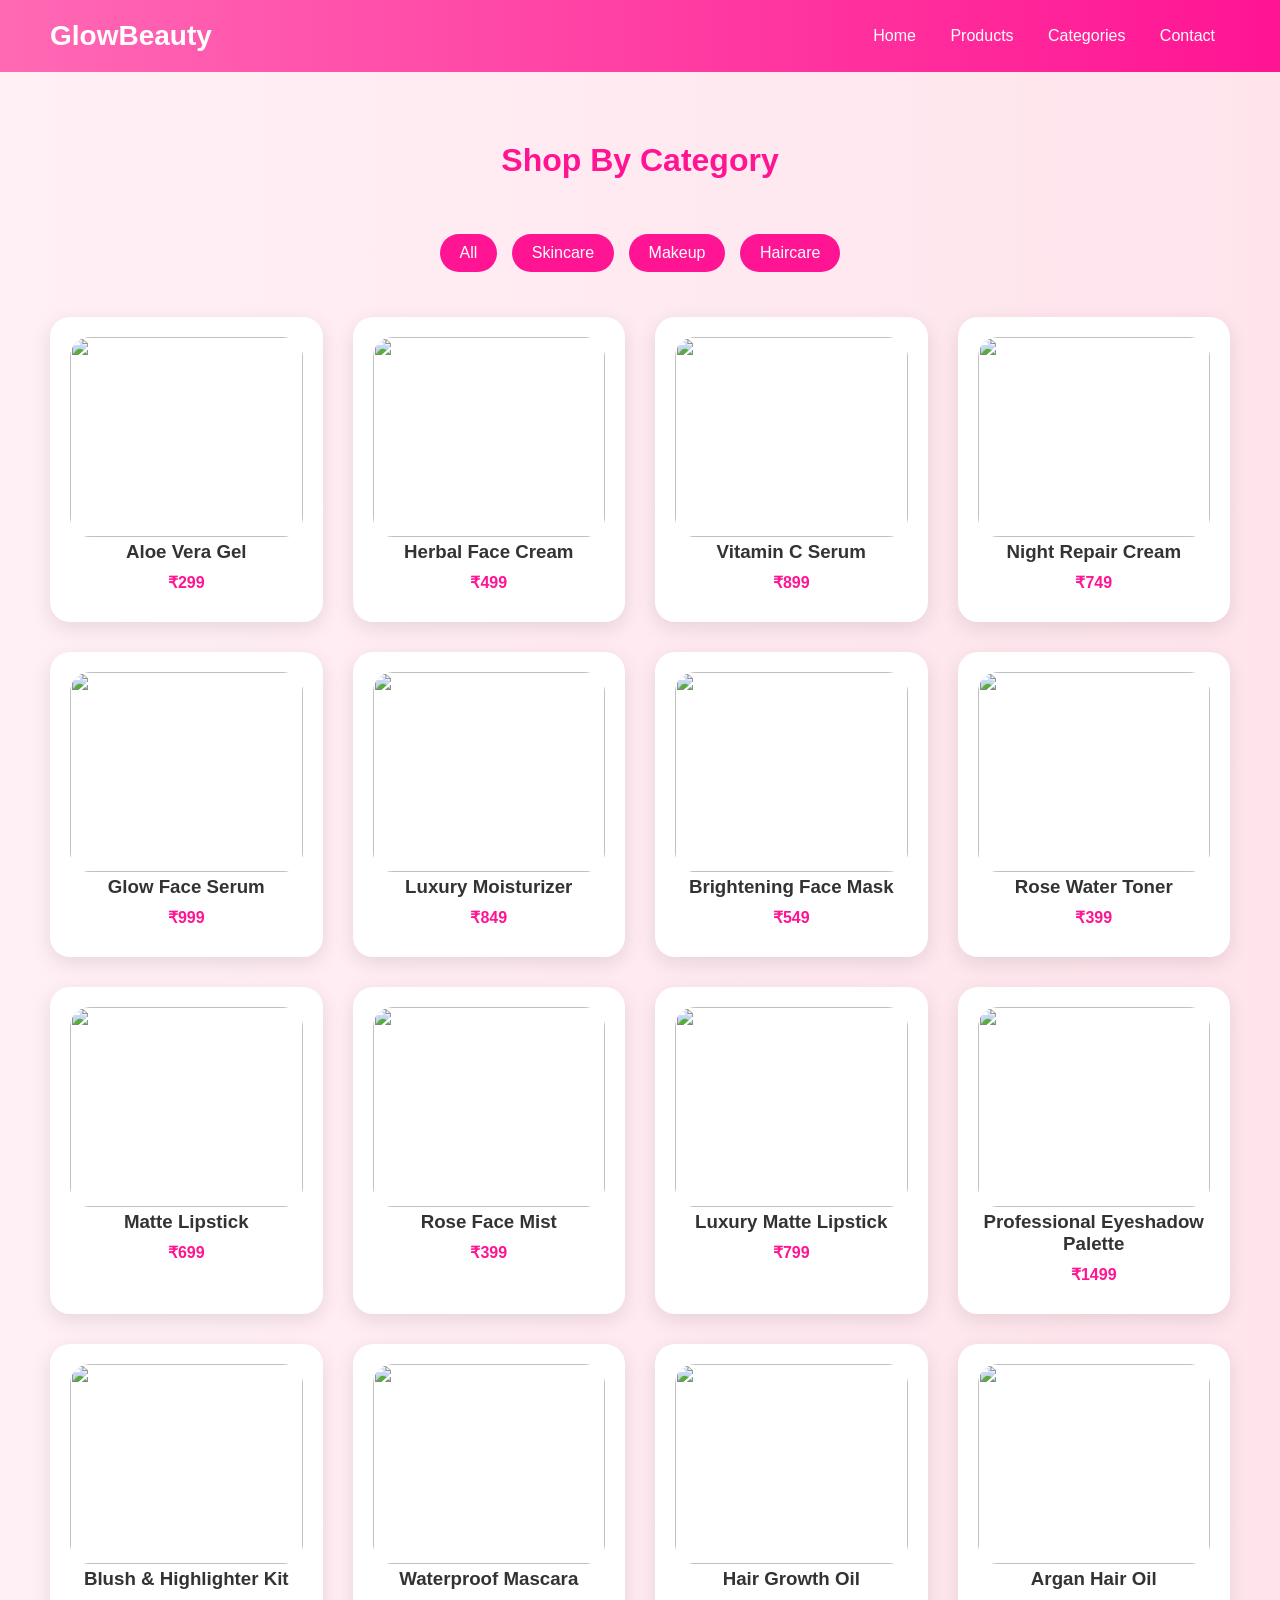
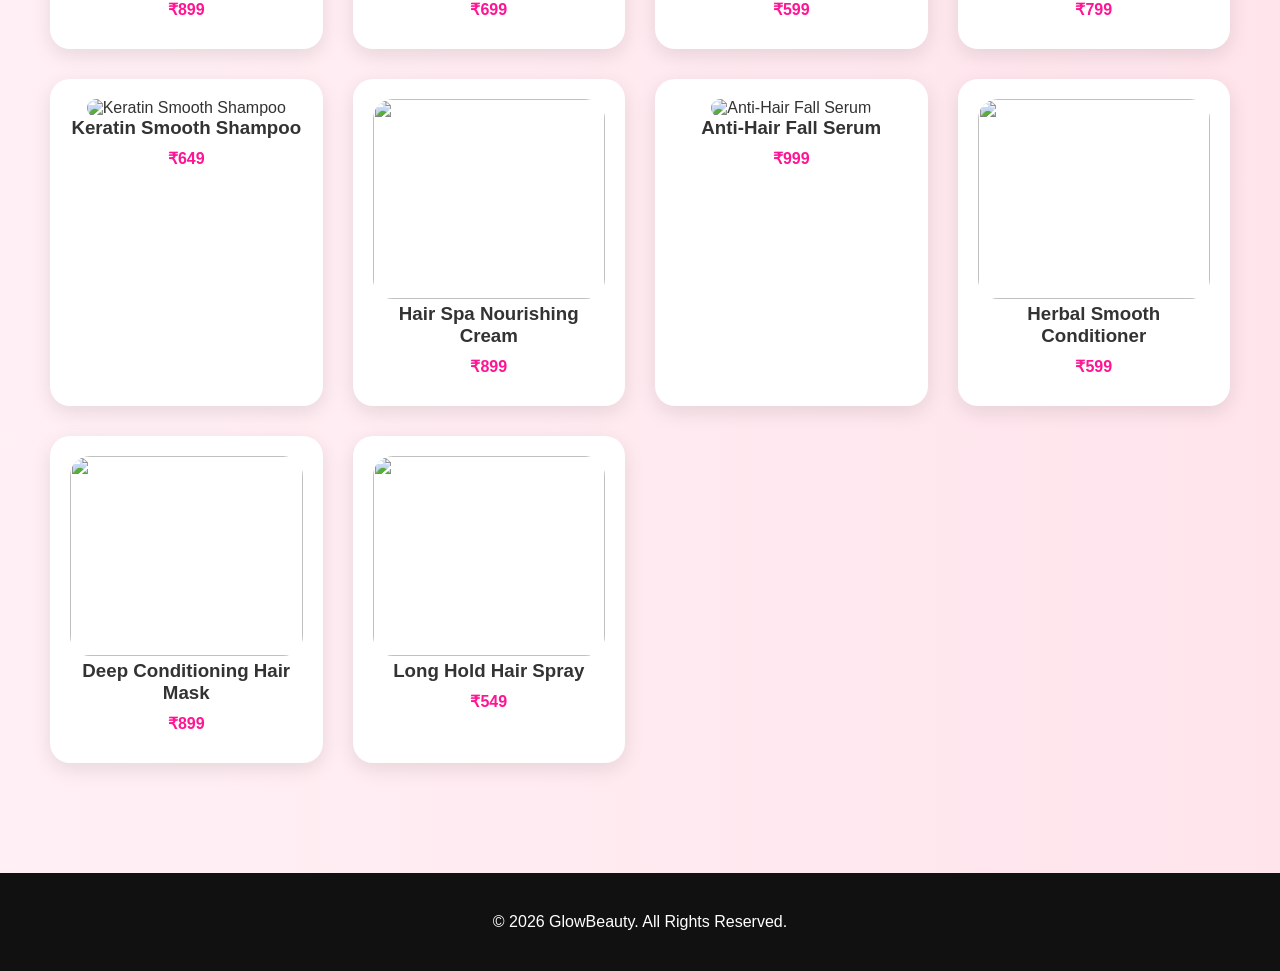
==== categories.html @ 9e90a5b2 "Add files via upload" ====
<!DOCTYPE html>
<html>
<head>
<title>GlowBeauty - Categories</title>
<link rel="stylesheet" href="style.css">
</head>
<body>

<header>
  <h1>GlowBeauty</h1>
  <nav>
    <a href="index.html">Home</a>
    <a href="products.html">Products</a>
    <a href="categories.html">Categories</a>
    <a href="contact.html">Contact</a>
  </nav>
</header>

<section class="section">
  <h2>Shop By Category</h2>

  <!-- RADIO BUTTONS -->
  <input type="radio" name="category" id="all" checked hidden>
  <input type="radio" name="category" id="skincare" hidden>
  <input type="radio" name="category" id="makeup" hidden>
  <input type="radio" name="category" id="haircare" hidden>

  <!-- CATEGORY BUTTONS -->
  <div class="filter-buttons">
    <label for="all">All</label>
    <label for="skincare">Skincare</label>
    <label for="makeup">Makeup</label>
    <label for="haircare">Haircare</label>
  </div>

  <!-- PRODUCTS -->
  <div class="products">

    <!-- Skincare -->
    <div class="product-card product-item skincare">
      <img src="https://images.unsplash.com/photo-1596755389378-c31d21fd1273">
      <h3>Aloe Vera Gel</h3>
      <div class="price">₹299</div>
    </div>

    <div class="product-card product-item skincare">
      <img src="https://images.unsplash.com/photo-1556228578-0d85b1a4d571">
      <h3>Herbal Face Cream</h3>
      <div class="price">₹499</div>
    </div>
    <!-- Skincare Product 3 -->
<div class="product-card product-item skincare">
  <img src="https://images.unsplash.com/photo-1571781926291-c477ebfd024b">
  <h3>Vitamin C Serum</h3>
  <div class="price">₹899</div>
</div>

<!-- Skincare Product 5 -->
<div class="product-card product-item skincare">
  <img src="https://images.unsplash.com/photo-1611080541599-8c6dbde6ed28">
  <h3>Night Repair Cream</h3>
  <div class="price">₹749</div>
</div>


<!-- Glow Face Serum -->
<div class="product-card product-item skincare">
  <img src="https://images.unsplash.com/photo-1608248597279-f99d160bfcbc?w=800&auto=format&fit=crop&q=80">
  <h3>Glow Face Serum</h3>
  <div class="price">₹999</div>
</div>

<!-- Luxury Moisturizer -->
<div class="product-card product-item skincare">
  <img src="https://images.unsplash.com/photo-1619451334792-150fd785ee74?w=800&auto=format&fit=crop&q=80">
  <h3>Luxury Moisturizer</h3>
  <div class="price">₹849</div>
</div>

<!-- Brightening Face Mask -->
<div class="product-card product-item skincare">
  <img src="https://images.unsplash.com/photo-1598449426314-8b02525e8733?w=800&auto=format&fit=crop&q=80">
  <h3>Brightening Face Mask</h3>
  <div class="price">₹549</div>
</div>

<!-- Rose Water Toner -->
<div class="product-card product-item skincare">
  <img src="https://images.unsplash.com/photo-1586495777744-4413f21062fa?w=800&auto=format&fit=crop&q=80">
  <h3>Rose Water Toner</h3>
  <div class="price">₹399</div>
</div>

    <!-- Makeup -->
    <div class="product-card product-item makeup">
      <img src="https://images.unsplash.com/photo-1611930022073-b7a4ba5fcccd">
      <h3>Matte Lipstick</h3>
      <div class="price">₹699</div>
    </div>

    <div class="product-card product-item makeup">
      <img src="https://images.unsplash.com/photo-1586495777744-4413f21062fa">
      <h3>Rose Face Mist</h3>
      <div class="price">₹399</div>
    </div>
    <!-- Luxury Lipstick -->
<div class="product-card product-item makeup">
  <img src="https://images.unsplash.com/photo-1583001931096-959e9a1a6223?w=800&auto=format&fit=crop&q=80">
  <h3>Luxury Matte Lipstick</h3>
  <div class="price">₹799</div>
</div>

<!-- Professional Makeup Palette -->
<div class="product-card product-item makeup">
  <img src="https://images.unsplash.com/photo-1512496015851-a90fb38ba796?w=800&auto=format&fit=crop&q=80">
  <h3>Professional Eyeshadow Palette</h3>
  <div class="price">₹1499</div>
</div>

<!-- Blush & Highlighter Kit -->
<div class="product-card product-item makeup">
  <img src="https://images.unsplash.com/photo-1522335789203-aabd1fc54bc9?w=800&auto=format&fit=crop&q=80">
  <h3>Blush & Highlighter Kit</h3>
  <div class="price">₹899</div>
</div>

<!-- Waterproof Mascara -->
<div class="product-card product-item makeup">
  <img src="https://images.unsplash.com/photo-1616394584738-fc6e612e71b9?w=800&auto=format&fit=crop&q=80">
  <h3>Waterproof Mascara</h3>
  <div class="price">₹699</div>
</div>

    <!-- Haircare -->
    <div class="product-card product-item haircare">
      <img src="https://images.unsplash.com/photo-1598449426314-8b02525e8733">
      <h3>Hair Growth Oil</h3>
      <div class="price">₹599</div>
    </div>

    <!-- Argan Hair Oil -->
<div class="product-card product-item haircare">
  <img src="https://images.unsplash.com/photo-1608248597279-f99d160bfcbc?w=800&auto=format&fit=crop&q=80">
  <h3>Argan Hair Oil</h3>
  <div class="price">₹799</div>
</div>

<!-- Keratin Shampoo -->
<div class="product-card product-item haircare">
  <!-- replace these filenames with actual images you add to the images/ folder -->
  <img src="images/ker.jpg" alt="Keratin Smooth Shampoo">
  <h3>Keratin Smooth Shampoo</h3>
  <div class="price">₹649</div>
</div>

<!-- Hair Spa Cream -->
<div class="product-card product-item haircare">
  <img src="https://images.unsplash.com/photo-1616394584738-fc6e612e71b9?w=800&auto=format&fit=crop&q=80">
  <h3>Hair Spa Nourishing Cream</h3>
  <div class="price">₹899</div>
</div>

<!-- Anti-Hair Fall Serum -->
<div class="product-card product-item haircare">
  <img src="images/serum.jpg" alt="Anti-Hair Fall Serum">
  <h3>Anti-Hair Fall Serum</h3>
  <div class="price">₹999</div>
</div>

<!-- Herbal Conditioner -->
<div class="product-card product-item haircare">
  <img src="https://images.unsplash.com/photo-1585386959984-a4155224a1ad?w=800&auto=format&fit=crop&q=80">
  <h3>Herbal Smooth Conditioner</h3>
  <div class="price">₹599</div>
</div>
<!-- Hair Mask Jar -->
<div class="product-card product-item haircare">
  <img src="https://images.unsplash.com/photo-1610701596007-11502861dcfa?w=800&auto=format&fit=crop&q=80">
  <h3>Deep Conditioning Hair Mask</h3>
  <div class="price">₹899</div>
</div>


<!-- Hair Spray -->
<div class="product-card product-item haircare">
  <img src="https://images.unsplash.com/photo-1608248597279-f99d160bfcbc?w=800&auto=format&fit=crop&q=80">
  <h3>Long Hold Hair Spray</h3>
  <div class="price">₹549</div>
</div>

  </div>

</section>

<footer>
  <p>© 2026 GlowBeauty. All Rights Reserved.</p>
</footer>

</body>
</html>
---- style.css ----
*{
  margin:0;
  padding:0;
  box-sizing:border-box;
  font-family:'Poppins',sans-serif;
}

body{
  background:linear-gradient(to right,#fff0f5,#ffe4ec);
  color:#333;
}

html{
  scroll-behavior:smooth;
}

/* HEADER */
header{
  background:linear-gradient(90deg,#ff69b4,#ff1493);
  color:white;
  padding:20px 50px;
  display:flex;
  justify-content:space-between;
  align-items:center;
  position:sticky;
  top:0;
  z-index:1000;
}

header h1{
  font-size:28px;
  font-weight:700;
}

nav a{
  color:white;
  text-decoration:none;
  margin:0 15px;
  font-weight:500;
  transition:0.3s;
}

nav a:hover{
  color:#ffe4ec;
}

/* HERO */
.hero{
  background:linear-gradient(rgba(0,0,0,0.4),rgba(0,0,0,0.4)),
  url('https://images.unsplash.com/photo-1512496015851-a90fb38ba796');
  background-size:cover;
  background-position:center;
  height:90vh;
  display:flex;
  justify-content:center;
  align-items:center;
  text-align:center;
  color:white;
  padding:20px;
}

.hero h2{
  font-size:48px;
  margin-bottom:15px;
}

.hero p{
  font-size:20px;
  margin-bottom:25px;
}

.btn{
  background:#ff1493;
  color:white;
  padding:12px 30px;
  border:none;
  border-radius:30px;
  font-size:16px;
  cursor:pointer;
  transition:0.3s;
}

.btn:hover{
  background:white;
  color:#ff1493;
  transform:scale(1.05);
}

.section{
  padding:70px 50px;
}

.section h2{
  text-align:center;
  color:#ff1493;
  margin-bottom:50px;
  font-size:32px;
}

/* PRODUCTS */
.products{
  display:grid;
  grid-template-columns:repeat(auto-fit,minmax(250px,1fr));
  gap:30px;
}

.product-card{
  background:white;
  border-radius:20px;
  padding:20px;
  text-align:center;
  box-shadow:0 6px 20px rgba(0,0,0,0.1);
  transition:0.4s;
}

.product-card:hover{
  transform:translateY(-10px);
}

.product-card img{
  width:100%;
  height:200px;
  object-fit:cover;
  border-radius:20px;
}

.price{
  color:#ff1493;
  font-weight:700;
  margin:10px 0;
}

/* CATEGORY */
.categories{
  display:grid;
  grid-template-columns:repeat(auto-fit,minmax(250px,1fr));
  gap:35px;
}

/* FILTER BUTTONS */
.filter-buttons {
  text-align: center;
  margin-bottom: 30px;
}

.filter-buttons label {
  display: inline-block;
  padding: 10px 20px;
  margin: 0 10px;
  background: #ff1493;
  color: white;
  border-radius: 8px;
  cursor: pointer;
  transition: background 0.3s, color 0.3s;
}

.filter-buttons label:hover {
  background: white;
  color: #ff1493;
}

.category-card{
  position:relative;
  overflow:hidden;
  border-radius:20px;
}

.category-card img{
  width:100%;
  height:250px;
  object-fit:cover;
  transition:0.4s;
}

.category-card:hover img{
  transform:scale(1.1);
}

.category-card h3{
  position:absolute;
  bottom:20px;
  left:20px;
  color:white;
  font-size:24px;
}

/* FOOTER */
footer{
  background:#111;
  color:white;
  padding:40px;
  text-align:center;
  margin-top:40px;
}

/* MOBILE */
@media(max-width:768px){
  header{
    flex-direction:column;
  }
  nav{
    margin-top:20px;
  }
  .hero h2{
    font-size:32px;
  }
}
/* Hide all products initially */
.product-item {
  display: none;
}

/* Show all when "All" selected */
#all:checked ~ .products .product-item {
  display: block;
}

/* Show skincare */
#skincare:checked ~ .products .skincare {
  display: block;
}

/* Show makeup */
#makeup:checked ~ .products .makeup {
  display: block;
}

/* Show haircare */
#haircare:checked ~ .products .haircare {
  display: block;
}

/* Filter buttons styling */
.filter-buttons {
  text-align: center;
  margin-bottom: 40px;
}

.filter-buttons label {
  background: #ff1493;
  padding: 10px 20px;
  margin: 5px;
  cursor: pointer;
  border-radius: 20px;
  display: inline-block;
}
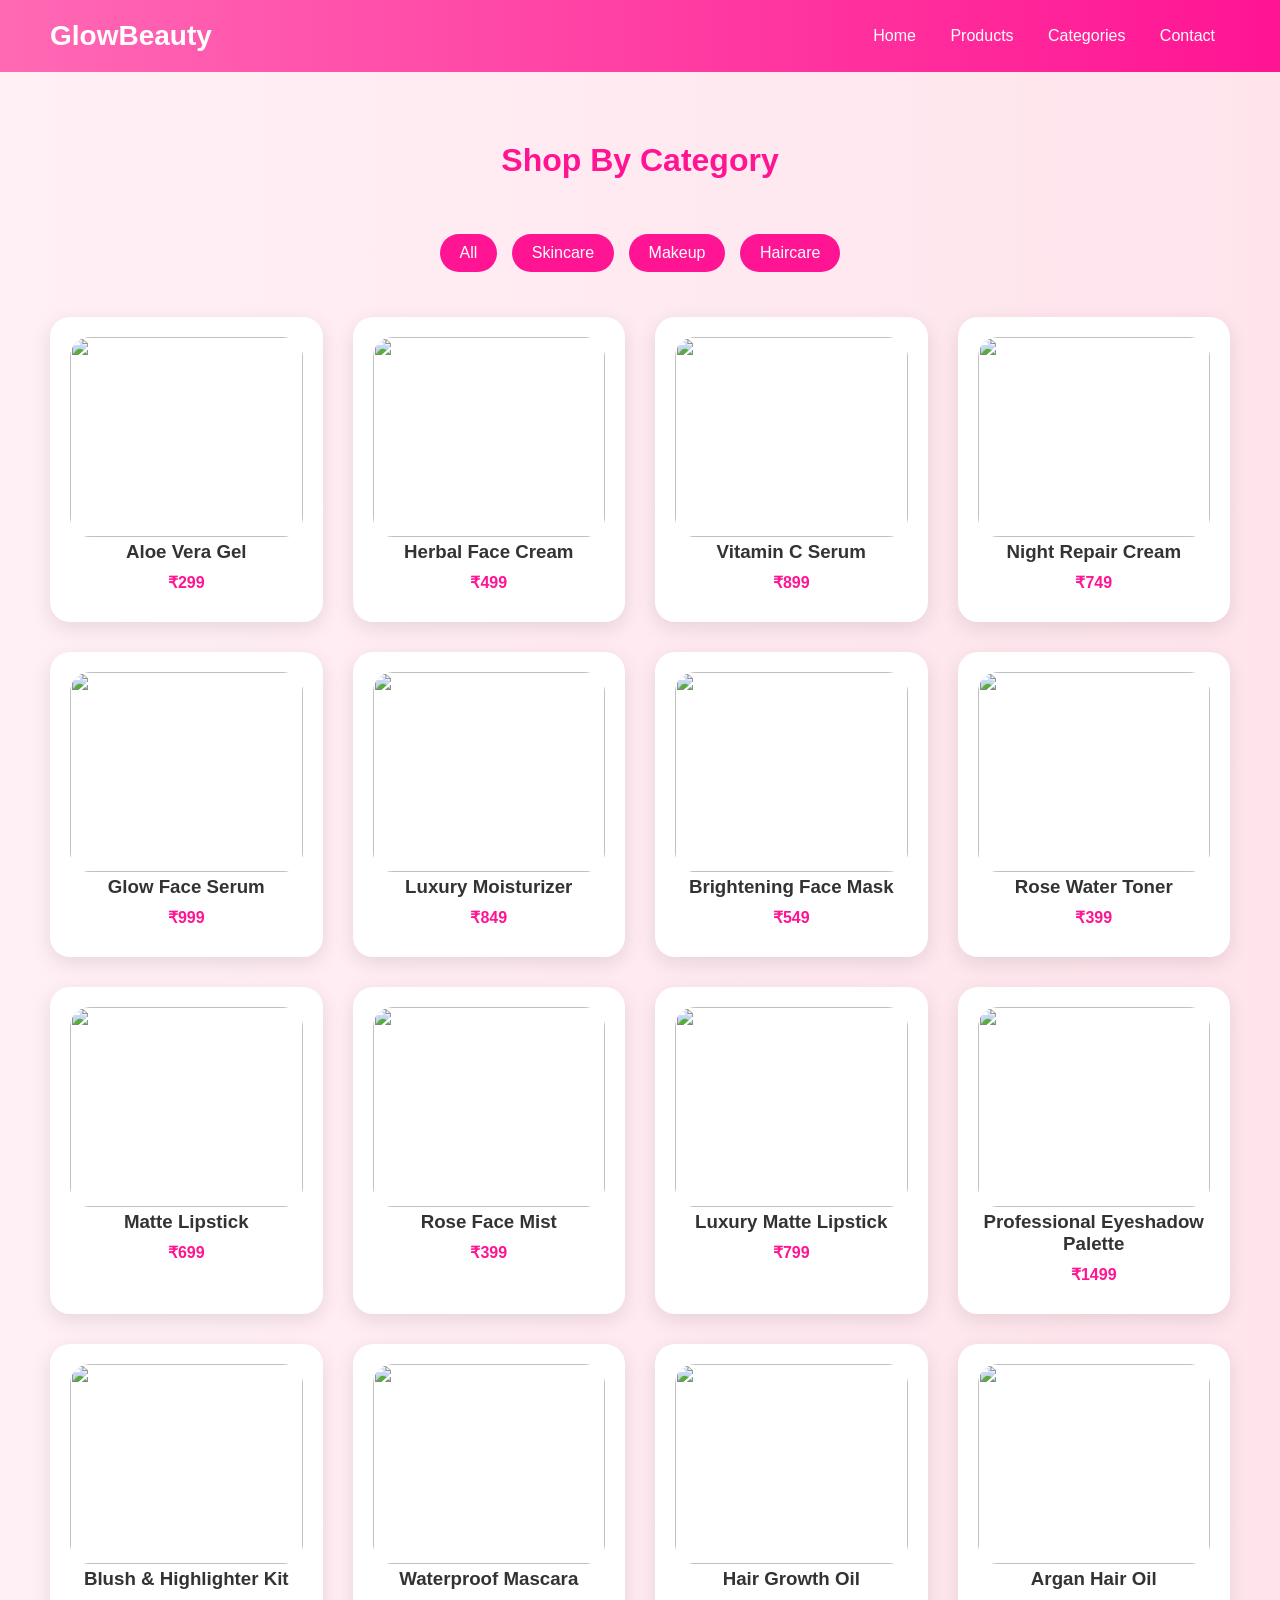
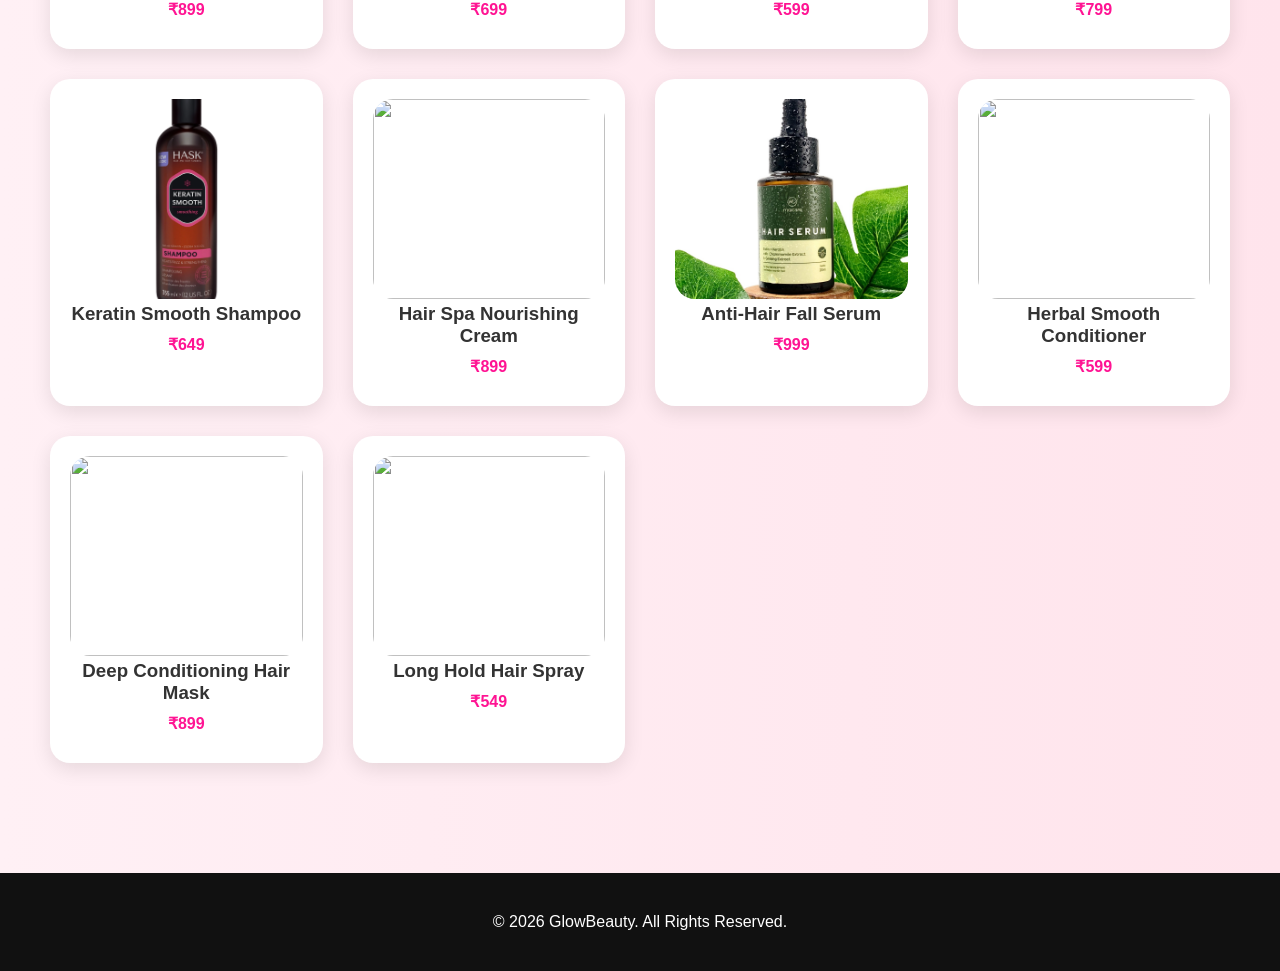
==== commit 3e3b7165: "Fix HTML encoding issues in categories.html" ====
--- a/categories.html
+++ b/categories.html
@@ -148,7 +148,7 @@
 <!-- Keratin Shampoo -->
 <div class="product-card product-item haircare">
   <!-- replace these filenames with actual images you add to the images/ folder -->
-  <img src="images/ker.jpg" alt="Keratin Smooth Shampoo">
+  <img src="ker.jpg" alt="Keratin Smooth Shampoo">
   <h3>Keratin Smooth Shampoo</h3>
   <div class="price">₹649</div>
 </div>
@@ -162,7 +162,7 @@
 
 <!-- Anti-Hair Fall Serum -->
 <div class="product-card product-item haircare">
-  <img src="images/serum.jpg" alt="Anti-Hair Fall Serum">
+  <img src="serum.jpg" alt="Anti-Hair Fall Serum">
   <h3>Anti-Hair Fall Serum</h3>
   <div class="price">₹999</div>
 </div>
@@ -197,4 +197,5 @@
 </footer>
 
 </body>
-</html>+
+</html>
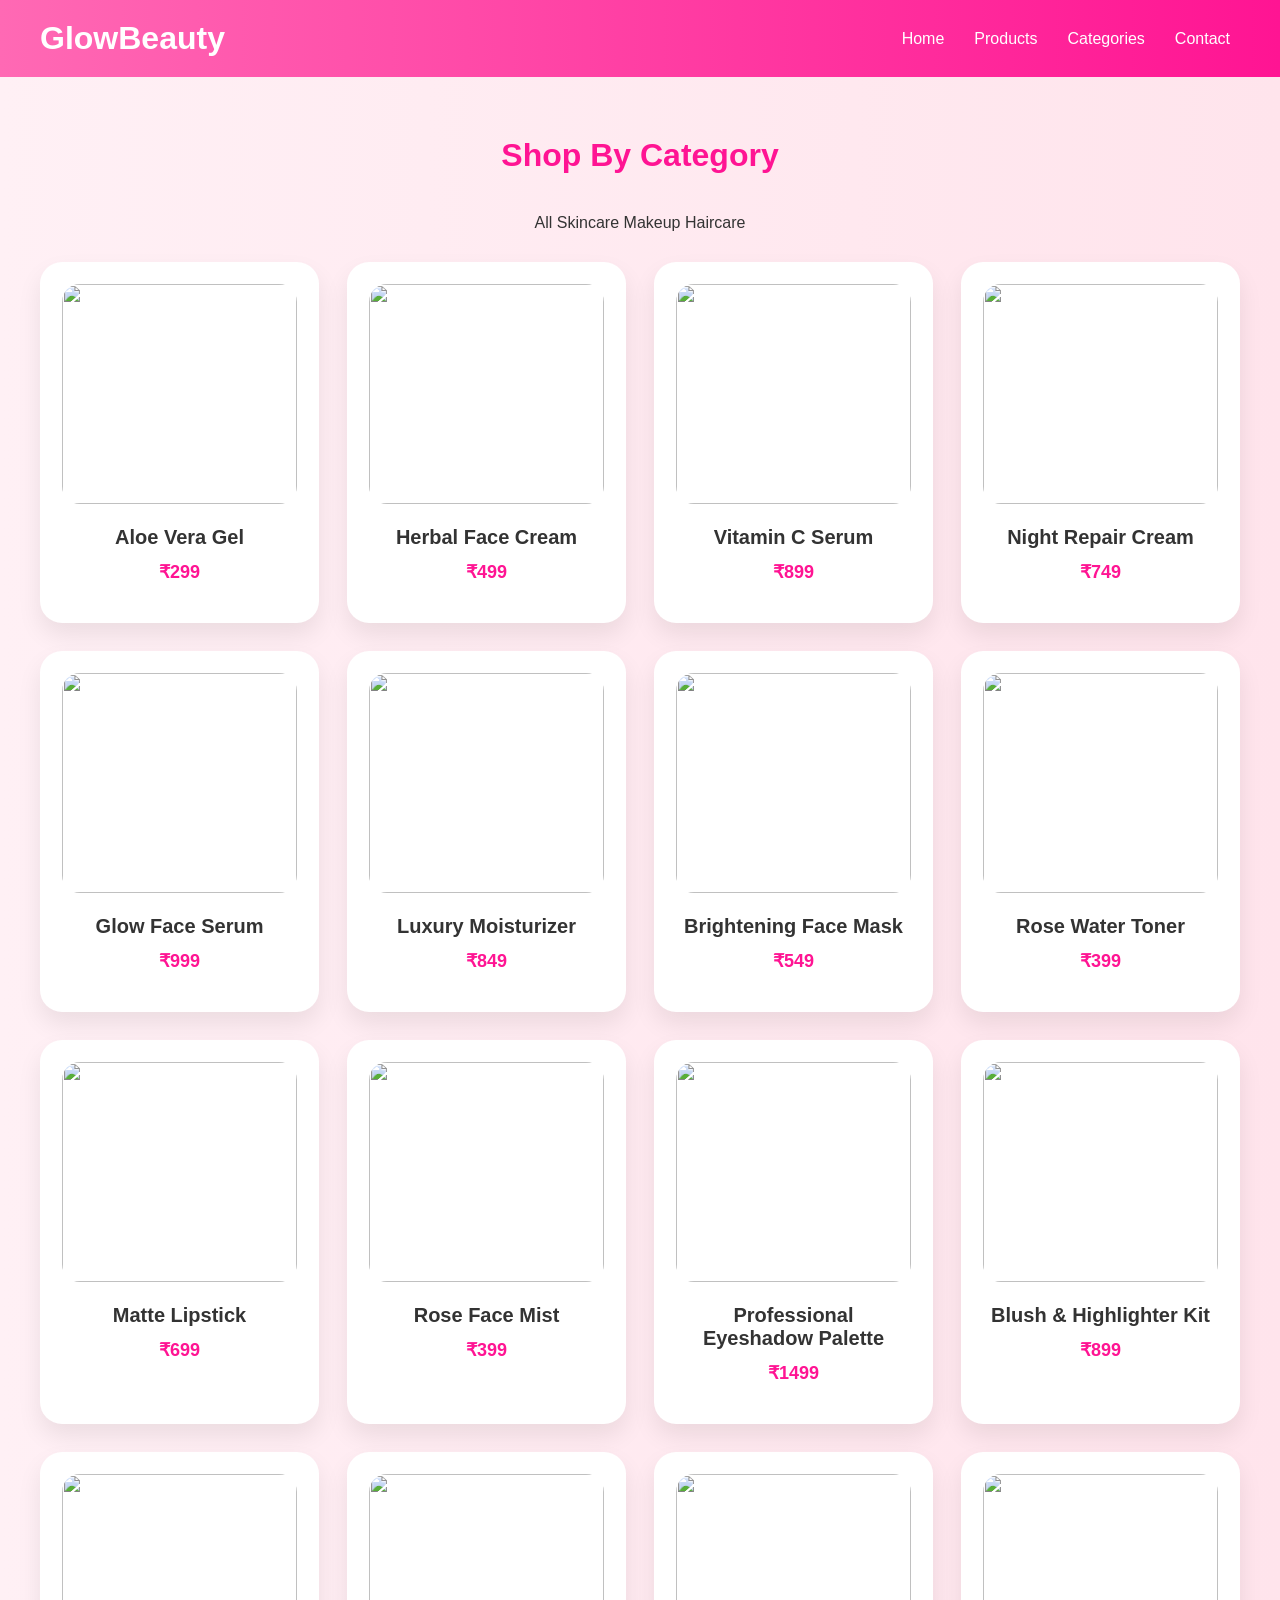
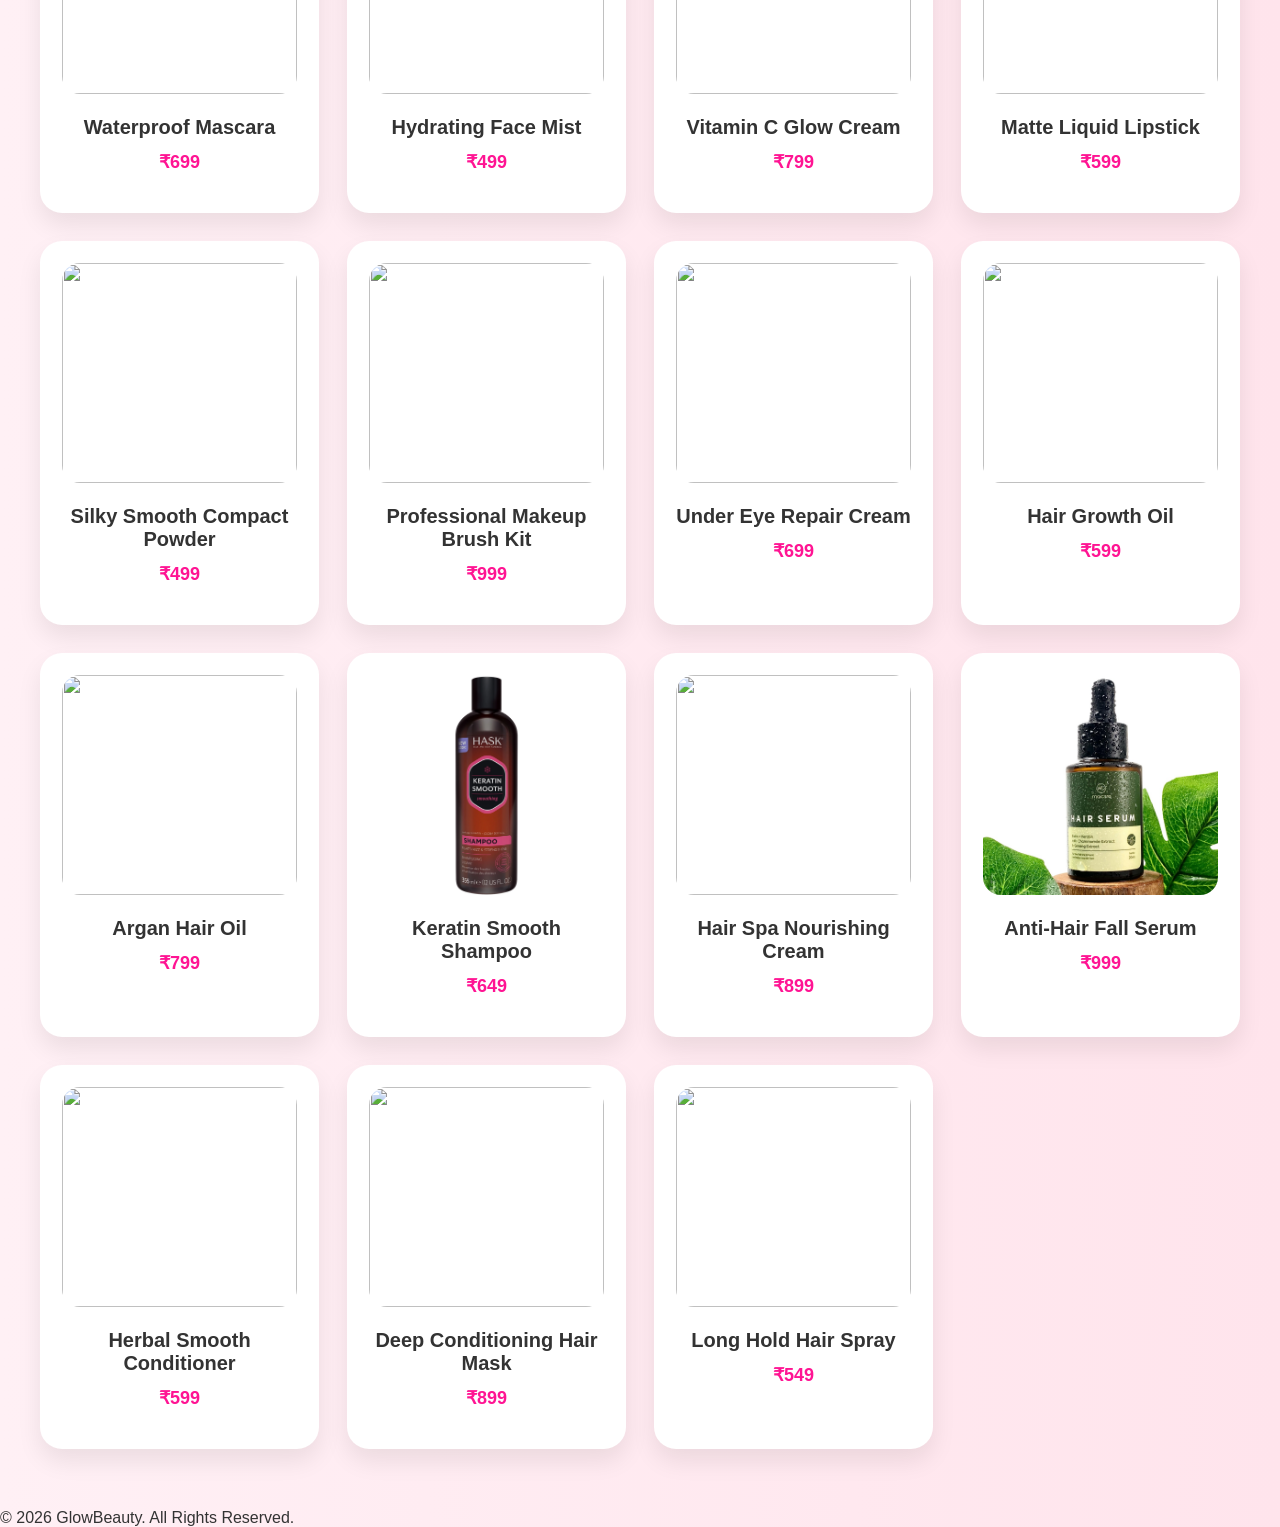
==== commit fda9d03d: "Initial commit - ecommerce website" ====
--- a/categories.html
+++ b/categories.html
@@ -1,201 +1,235 @@
-<!DOCTYPE html>
-<html>
-<head>
-<title>GlowBeauty - Categories</title>
-<link rel="stylesheet" href="style.css">
-</head>
-<body>
-
-<header>
-  <h1>GlowBeauty</h1>
-  <nav>
-    <a href="index.html">Home</a>
-    <a href="products.html">Products</a>
-    <a href="categories.html">Categories</a>
-    <a href="contact.html">Contact</a>
-  </nav>
-</header>
-
-<section class="section">
-  <h2>Shop By Category</h2>
-
-  <!-- RADIO BUTTONS -->
-  <input type="radio" name="category" id="all" checked hidden>
-  <input type="radio" name="category" id="skincare" hidden>
-  <input type="radio" name="category" id="makeup" hidden>
-  <input type="radio" name="category" id="haircare" hidden>
-
-  <!-- CATEGORY BUTTONS -->
-  <div class="filter-buttons">
-    <label for="all">All</label>
-    <label for="skincare">Skincare</label>
-    <label for="makeup">Makeup</label>
-    <label for="haircare">Haircare</label>
-  </div>
-
-  <!-- PRODUCTS -->
-  <div class="products">
-
-    <!-- Skincare -->
-    <div class="product-card product-item skincare">
-      <img src="https://images.unsplash.com/photo-1596755389378-c31d21fd1273">
-      <h3>Aloe Vera Gel</h3>
-      <div class="price">₹299</div>
-    </div>
-
-    <div class="product-card product-item skincare">
-      <img src="https://images.unsplash.com/photo-1556228578-0d85b1a4d571">
-      <h3>Herbal Face Cream</h3>
-      <div class="price">₹499</div>
-    </div>
-    <!-- Skincare Product 3 -->
-<div class="product-card product-item skincare">
-  <img src="https://images.unsplash.com/photo-1571781926291-c477ebfd024b">
-  <h3>Vitamin C Serum</h3>
-  <div class="price">₹899</div>
-</div>
-
-<!-- Skincare Product 5 -->
-<div class="product-card product-item skincare">
-  <img src="https://images.unsplash.com/photo-1611080541599-8c6dbde6ed28">
-  <h3>Night Repair Cream</h3>
-  <div class="price">₹749</div>
-</div>
-
-
-<!-- Glow Face Serum -->
-<div class="product-card product-item skincare">
-  <img src="https://images.unsplash.com/photo-1608248597279-f99d160bfcbc?w=800&auto=format&fit=crop&q=80">
-  <h3>Glow Face Serum</h3>
-  <div class="price">₹999</div>
-</div>
-
-<!-- Luxury Moisturizer -->
-<div class="product-card product-item skincare">
-  <img src="https://images.unsplash.com/photo-1619451334792-150fd785ee74?w=800&auto=format&fit=crop&q=80">
-  <h3>Luxury Moisturizer</h3>
-  <div class="price">₹849</div>
-</div>
-
-<!-- Brightening Face Mask -->
-<div class="product-card product-item skincare">
-  <img src="https://images.unsplash.com/photo-1598449426314-8b02525e8733?w=800&auto=format&fit=crop&q=80">
-  <h3>Brightening Face Mask</h3>
-  <div class="price">₹549</div>
-</div>
-
-<!-- Rose Water Toner -->
-<div class="product-card product-item skincare">
-  <img src="https://images.unsplash.com/photo-1586495777744-4413f21062fa?w=800&auto=format&fit=crop&q=80">
-  <h3>Rose Water Toner</h3>
-  <div class="price">₹399</div>
-</div>
-
-    <!-- Makeup -->
-    <div class="product-card product-item makeup">
-      <img src="https://images.unsplash.com/photo-1611930022073-b7a4ba5fcccd">
-      <h3>Matte Lipstick</h3>
-      <div class="price">₹699</div>
-    </div>
-
-    <div class="product-card product-item makeup">
-      <img src="https://images.unsplash.com/photo-1586495777744-4413f21062fa">
-      <h3>Rose Face Mist</h3>
-      <div class="price">₹399</div>
-    </div>
-    <!-- Luxury Lipstick -->
-<div class="product-card product-item makeup">
-  <img src="https://images.unsplash.com/photo-1583001931096-959e9a1a6223?w=800&auto=format&fit=crop&q=80">
-  <h3>Luxury Matte Lipstick</h3>
-  <div class="price">₹799</div>
-</div>
-
-<!-- Professional Makeup Palette -->
-<div class="product-card product-item makeup">
-  <img src="https://images.unsplash.com/photo-1512496015851-a90fb38ba796?w=800&auto=format&fit=crop&q=80">
-  <h3>Professional Eyeshadow Palette</h3>
-  <div class="price">₹1499</div>
-</div>
-
-<!-- Blush & Highlighter Kit -->
-<div class="product-card product-item makeup">
-  <img src="https://images.unsplash.com/photo-1522335789203-aabd1fc54bc9?w=800&auto=format&fit=crop&q=80">
-  <h3>Blush & Highlighter Kit</h3>
-  <div class="price">₹899</div>
-</div>
-
-<!-- Waterproof Mascara -->
-<div class="product-card product-item makeup">
-  <img src="https://images.unsplash.com/photo-1616394584738-fc6e612e71b9?w=800&auto=format&fit=crop&q=80">
-  <h3>Waterproof Mascara</h3>
-  <div class="price">₹699</div>
-</div>
-
-    <!-- Haircare -->
-    <div class="product-card product-item haircare">
-      <img src="https://images.unsplash.com/photo-1598449426314-8b02525e8733">
-      <h3>Hair Growth Oil</h3>
-      <div class="price">₹599</div>
-    </div>
-
-    <!-- Argan Hair Oil -->
-<div class="product-card product-item haircare">
-  <img src="https://images.unsplash.com/photo-1608248597279-f99d160bfcbc?w=800&auto=format&fit=crop&q=80">
-  <h3>Argan Hair Oil</h3>
-  <div class="price">₹799</div>
-</div>
-
-<!-- Keratin Shampoo -->
-<div class="product-card product-item haircare">
-  <!-- replace these filenames with actual images you add to the images/ folder -->
-  <img src="ker.jpg" alt="Keratin Smooth Shampoo">
-  <h3>Keratin Smooth Shampoo</h3>
-  <div class="price">₹649</div>
-</div>
-
-<!-- Hair Spa Cream -->
-<div class="product-card product-item haircare">
-  <img src="https://images.unsplash.com/photo-1616394584738-fc6e612e71b9?w=800&auto=format&fit=crop&q=80">
-  <h3>Hair Spa Nourishing Cream</h3>
-  <div class="price">₹899</div>
-</div>
-
-<!-- Anti-Hair Fall Serum -->
-<div class="product-card product-item haircare">
-  <img src="serum.jpg" alt="Anti-Hair Fall Serum">
-  <h3>Anti-Hair Fall Serum</h3>
-  <div class="price">₹999</div>
-</div>
-
-<!-- Herbal Conditioner -->
-<div class="product-card product-item haircare">
-  <img src="https://images.unsplash.com/photo-1585386959984-a4155224a1ad?w=800&auto=format&fit=crop&q=80">
-  <h3>Herbal Smooth Conditioner</h3>
-  <div class="price">₹599</div>
-</div>
-<!-- Hair Mask Jar -->
-<div class="product-card product-item haircare">
-  <img src="https://images.unsplash.com/photo-1610701596007-11502861dcfa?w=800&auto=format&fit=crop&q=80">
-  <h3>Deep Conditioning Hair Mask</h3>
-  <div class="price">₹899</div>
-</div>
-
-
-<!-- Hair Spray -->
-<div class="product-card product-item haircare">
-  <img src="https://images.unsplash.com/photo-1608248597279-f99d160bfcbc?w=800&auto=format&fit=crop&q=80">
-  <h3>Long Hold Hair Spray</h3>
-  <div class="price">₹549</div>
-</div>
-
-  </div>
-
-</section>
-
-<footer>
-  <p>© 2026 GlowBeauty. All Rights Reserved.</p>
-</footer>
-
-</body>
-
-</html>
+<!DOCTYPE html>
+<html>
+<head>
+<title>GlowBeauty - Categories</title>
+<link rel="stylesheet" href="style.css">
+</head>
+<body>
+
+<header>
+  <h1>GlowBeauty</h1>
+  <nav>
+    <a href="index.html">Home</a>
+    <a href="products.html">Products</a>
+    <a href="categories.html">Categories</a>
+    <a href="contact.html">Contact</a>
+  </nav>
+</header>
+
+<section class="section">
+  <h2>Shop By Category</h2>
+
+  <!-- RADIO BUTTONS -->
+  <input type="radio" name="category" id="all" checked hidden>
+  <input type="radio" name="category" id="skincare" hidden>
+  <input type="radio" name="category" id="makeup" hidden>
+  <input type="radio" name="category" id="haircare" hidden>
+
+  <!-- CATEGORY BUTTONS -->
+  <div class="filter-buttons">
+    <label for="all">All</label>
+    <label for="skincare">Skincare</label>
+    <label for="makeup">Makeup</label>
+    <label for="haircare">Haircare</label>
+  </div>
+
+  <!-- PRODUCTS -->
+  <div class="products">
+
+    <!-- Skincare -->
+    <div class="product-card product-item skincare">
+      <img src="https://images.unsplash.com/photo-1596755389378-c31d21fd1273">
+      <h3>Aloe Vera Gel</h3>
+      <div class="price">₹299</div>
+    </div>
+
+    <div class="product-card product-item skincare">
+      <img src="https://images.unsplash.com/photo-1556228578-0d85b1a4d571">
+      <h3>Herbal Face Cream</h3>
+      <div class="price">₹499</div>
+    </div>
+    <!-- Skincare Product 3 -->
+<div class="product-card product-item skincare">
+  <img src="https://images.unsplash.com/photo-1571781926291-c477ebfd024b">
+  <h3>Vitamin C Serum</h3>
+  <div class="price">₹899</div>
+</div>
+
+<!-- Skincare Product 5 -->
+<div class="product-card product-item skincare">
+  <img src="https://images.unsplash.com/photo-1611080541599-8c6dbde6ed28">
+  <h3>Night Repair Cream</h3>
+  <div class="price">₹749</div>
+</div>
+
+
+<!-- Glow Face Serum -->
+<div class="product-card product-item skincare">
+  <img src="https://images.unsplash.com/photo-1608248597279-f99d160bfcbc?w=800&auto=format&fit=crop&q=80">
+  <h3>Glow Face Serum</h3>
+  <div class="price">₹999</div>
+</div>
+
+<!-- Luxury Moisturizer -->
+<div class="product-card product-item skincare">
+  <img src="https://images.unsplash.com/photo-1619451334792-150fd785ee74?w=800&auto=format&fit=crop&q=80">
+  <h3>Luxury Moisturizer</h3>
+  <div class="price">₹849</div>
+</div>
+
+<!-- Brightening Face Mask -->
+<div class="product-card product-item skincare">
+  <img src="https://images.unsplash.com/photo-1598449426314-8b02525e8733?w=800&auto=format&fit=crop&q=80">
+  <h3>Brightening Face Mask</h3>
+  <div class="price">₹549</div>
+</div>
+
+<!-- Rose Water Toner -->
+<div class="product-card product-item skincare">
+  <img src="https://images.unsplash.com/photo-1586495777744-4413f21062fa?w=800&auto=format&fit=crop&q=80">
+  <h3>Rose Water Toner</h3>
+  <div class="price">₹399</div>
+</div>
+
+    <!-- Makeup -->
+    <div class="product-card product-item makeup">
+      <img src="https://images.unsplash.com/photo-1611930022073-b7a4ba5fcccd">
+      <h3>Matte Lipstick</h3>
+      <div class="price">₹699</div>
+    </div>
+
+    <div class="product-card product-item makeup">
+      <img src="https://images.unsplash.com/photo-1586495777744-4413f21062fa">
+      <h3>Rose Face Mist</h3>
+      <div class="price">₹399</div>
+    </div>
+ 
+
+<!-- Professional Makeup Palette -->
+<div class="product-card product-item makeup">
+  <img src="https://images.unsplash.com/photo-1512496015851-a90fb38ba796?w=800&auto=format&fit=crop&q=80">
+  <h3>Professional Eyeshadow Palette</h3>
+  <div class="price">₹1499</div>
+</div>
+
+<!-- Blush & Highlighter Kit -->
+<div class="product-card product-item makeup">
+  <img src="https://images.unsplash.com/photo-1522335789203-aabd1fc54bc9?w=800&auto=format&fit=crop&q=80">
+  <h3>Blush & Highlighter Kit</h3>
+  <div class="price">₹899</div>
+</div>
+
+<!-- Waterproof Mascara -->
+<div class="product-card product-item makeup">
+  <img src="https://images.unsplash.com/photo-1616394584738-fc6e612e71b9?w=800&auto=format&fit=crop&q=80">
+  <h3>Waterproof Mascara</h3>
+  <div class="price">₹699</div>
+</div>
+<!-- Beauty Face Mist -->
+<div class="product-card product-item beautycare">
+  <img src="https://images.unsplash.com/photo-1596755389378-c31d21fd1273?w=800&auto=format&fit=crop&q=80">
+  <h3>Hydrating Face Mist</h3>
+  <div class="price">₹499</div>
+</div>
+
+<!-- Vitamin C Cream -->
+<div class="product-card product-item beautycare">
+  <img src="https://images.unsplash.com/photo-1611930022073-b7a4ba5fcccd?w=800&auto=format&fit=crop&q=80">
+  <h3>Vitamin C Glow Cream</h3>
+  <div class="price">₹799</div>
+</div>
+<!-- Matte Liquid Lipstick -->
+<div class="product-card product-item makeup">
+  <img src="https://images.unsplash.com/photo-1586495777744-4413f21062fa?w=800&auto=format&fit=crop&q=80">
+  <h3>Matte Liquid Lipstick</h3>
+  <div class="price">₹599</div>
+</div>
+
+
+<!-- Compact Powder -->
+<div class="product-card product-item makeup">
+  <img src="https://images.unsplash.com/photo-1612817288484-6f916006741a?w=800&auto=format&fit=crop&q=80">
+  <h3>Silky Smooth Compact Powder</h3>
+  <div class="price">₹499</div>
+</div>
+
+
+<!-- Makeup Brush Kit -->
+<div class="product-card product-item beautycare">
+  <img src="https://images.unsplash.com/photo-1522335789203-aabd1fc54bc9?w=800&auto=format&fit=crop&q=80">
+  <h3>Professional Makeup Brush Kit</h3>
+  <div class="price">₹999</div>
+</div>
+
+<!-- Under Eye Cream -->
+<div class="product-card product-item beautycare">
+  <img src="https://images.unsplash.com/photo-1616394584738-fc6e612e71b9?w=800&auto=format&fit=crop&q=80">
+  <h3>Under Eye Repair Cream</h3>
+  <div class="price">₹699</div>
+</div>
+    <!-- Haircare -->
+    <div class="product-card product-item haircare">
+      <img src="https://images.unsplash.com/photo-1598449426314-8b02525e8733">
+      <h3>Hair Growth Oil</h3>
+      <div class="price">₹599</div>
+    </div>
+
+    <!-- Argan Hair Oil -->
+<div class="product-card product-item haircare">
+  <img src="https://images.unsplash.com/photo-1608248597279-f99d160bfcbc?w=800&auto=format&fit=crop&q=80">
+  <h3>Argan Hair Oil</h3>
+  <div class="price">₹799</div>
+</div>
+
+<!-- Keratin Shampoo -->
+<div class="product-card product-item haircare">
+  <!-- replace these filenames with actual images you add to the images/ folder -->
+  <img src="images/ker.jpg" alt="Keratin Smooth Shampoo">
+  <h3>Keratin Smooth Shampoo</h3>
+  <div class="price">₹649</div>
+</div>
+
+<!-- Hair Spa Cream -->
+<div class="product-card product-item haircare">
+  <img src="https://images.unsplash.com/photo-1616394584738-fc6e612e71b9?w=800&auto=format&fit=crop&q=80">
+  <h3>Hair Spa Nourishing Cream</h3>
+  <div class="price">₹899</div>
+</div>
+
+<!-- Anti-Hair Fall Serum -->
+<div class="product-card product-item haircare">
+  <img src="images/serum.jpg" alt="Anti-Hair Fall Serum">
+  <h3>Anti-Hair Fall Serum</h3>
+  <div class="price">₹999</div>
+</div>
+
+<!-- Herbal Conditioner -->
+<div class="product-card product-item haircare">
+  <img src="https://images.unsplash.com/photo-1585386959984-a4155224a1ad?w=800&auto=format&fit=crop&q=80">
+  <h3>Herbal Smooth Conditioner</h3>
+  <div class="price">₹599</div>
+</div>
+<!-- Hair Mask Jar -->
+<div class="product-card product-item haircare">
+  <img src="https://images.unsplash.com/photo-1610701596007-11502861dcfa?w=800&auto=format&fit=crop&q=80">
+  <h3>Deep Conditioning Hair Mask</h3>
+  <div class="price">₹899</div>
+</div>
+
+<!-- Hair Spray -->
+<div class="product-card product-item haircare">
+  <img src="https://images.unsplash.com/photo-1608248597279-f99d160bfcbc?w=800&auto=format&fit=crop&q=80">
+  <h3>Long Hold Hair Spray</h3>
+  <div class="price">₹549</div>
+</div>
+
+  </div>
+
+</section>
+
+<footer>
+  <p>© 2026 GlowBeauty. All Rights Reserved.</p>
+</footer>
+
+</body>
+</html>
--- a/style.css
+++ b/style.css
@@ -1,246 +1,461 @@
-*{
-  margin:0;
-  padding:0;
-  box-sizing:border-box;
-  font-family:'Poppins',sans-serif;
-}
-
-body{
-  background:linear-gradient(to right,#fff0f5,#ffe4ec);
-  color:#333;
-}
-
-html{
-  scroll-behavior:smooth;
-}
-
-/* HEADER */
-header{
-  background:linear-gradient(90deg,#ff69b4,#ff1493);
-  color:white;
-  padding:20px 50px;
-  display:flex;
-  justify-content:space-between;
-  align-items:center;
-  position:sticky;
-  top:0;
-  z-index:1000;
-}
-
-header h1{
-  font-size:28px;
-  font-weight:700;
-}
-
-nav a{
-  color:white;
-  text-decoration:none;
-  margin:0 15px;
-  font-weight:500;
-  transition:0.3s;
-}
-
-nav a:hover{
-  color:#ffe4ec;
-}
-
-/* HERO */
-.hero{
-  background:linear-gradient(rgba(0,0,0,0.4),rgba(0,0,0,0.4)),
-  url('https://images.unsplash.com/photo-1512496015851-a90fb38ba796');
-  background-size:cover;
-  background-position:center;
-  height:90vh;
-  display:flex;
-  justify-content:center;
-  align-items:center;
-  text-align:center;
-  color:white;
-  padding:20px;
-}
-
-.hero h2{
-  font-size:48px;
-  margin-bottom:15px;
-}
-
-.hero p{
-  font-size:20px;
-  margin-bottom:25px;
-}
-
-.btn{
-  background:#ff1493;
-  color:white;
-  padding:12px 30px;
-  border:none;
-  border-radius:30px;
-  font-size:16px;
-  cursor:pointer;
-  transition:0.3s;
-}
-
-.btn:hover{
-  background:white;
-  color:#ff1493;
-  transform:scale(1.05);
-}
-
-.section{
-  padding:70px 50px;
-}
-
-.section h2{
-  text-align:center;
-  color:#ff1493;
-  margin-bottom:50px;
-  font-size:32px;
-}
-
-/* PRODUCTS */
-.products{
-  display:grid;
-  grid-template-columns:repeat(auto-fit,minmax(250px,1fr));
-  gap:30px;
-}
-
-.product-card{
-  background:white;
-  border-radius:20px;
-  padding:20px;
-  text-align:center;
-  box-shadow:0 6px 20px rgba(0,0,0,0.1);
-  transition:0.4s;
-}
-
-.product-card:hover{
-  transform:translateY(-10px);
-}
-
-.product-card img{
-  width:100%;
-  height:200px;
-  object-fit:cover;
-  border-radius:20px;
-}
-
-.price{
-  color:#ff1493;
-  font-weight:700;
-  margin:10px 0;
-}
-
-/* CATEGORY */
-.categories{
-  display:grid;
-  grid-template-columns:repeat(auto-fit,minmax(250px,1fr));
-  gap:35px;
-}
-
-/* FILTER BUTTONS */
-.filter-buttons {
-  text-align: center;
-  margin-bottom: 30px;
-}
-
-.filter-buttons label {
-  display: inline-block;
-  padding: 10px 20px;
-  margin: 0 10px;
-  background: #ff1493;
-  color: white;
-  border-radius: 8px;
-  cursor: pointer;
-  transition: background 0.3s, color 0.3s;
-}
-
-.filter-buttons label:hover {
-  background: white;
-  color: #ff1493;
-}
-
-.category-card{
-  position:relative;
-  overflow:hidden;
-  border-radius:20px;
-}
-
-.category-card img{
-  width:100%;
-  height:250px;
-  object-fit:cover;
-  transition:0.4s;
-}
-
-.category-card:hover img{
-  transform:scale(1.1);
-}
-
-.category-card h3{
-  position:absolute;
-  bottom:20px;
-  left:20px;
-  color:white;
-  font-size:24px;
-}
-
-/* FOOTER */
-footer{
-  background:#111;
-  color:white;
-  padding:40px;
-  text-align:center;
-  margin-top:40px;
-}
-
-/* MOBILE */
-@media(max-width:768px){
-  header{
-    flex-direction:column;
-  }
-  nav{
-    margin-top:20px;
-  }
-  .hero h2{
-    font-size:32px;
-  }
-}
-/* Hide all products initially */
-.product-item {
-  display: none;
-}
-
-/* Show all when "All" selected */
-#all:checked ~ .products .product-item {
-  display: block;
-}
-
-/* Show skincare */
-#skincare:checked ~ .products .skincare {
-  display: block;
-}
-
-/* Show makeup */
-#makeup:checked ~ .products .makeup {
-  display: block;
-}
-
-/* Show haircare */
-#haircare:checked ~ .products .haircare {
-  display: block;
-}
-
-/* Filter buttons styling */
-.filter-buttons {
-  text-align: center;
-  margin-bottom: 40px;
-}
-
-.filter-buttons label {
-  background: #ff1493;
-  padding: 10px 20px;
-  margin: 5px;
-  cursor: pointer;
-  border-radius: 20px;
-  display: inline-block;
-}+* {
+  margin: 0;
+  padding: 0;
+  box-sizing: border-box;
+  font-family: 'Poppins', sans-serif;
+}
+
+body {
+  background: linear-gradient(to right, #fff0f5, #ffe4ec);
+  color: #333;
+}
+
+html {
+  scroll-behavior: smooth;
+}
+
+header {
+  background: linear-gradient(90deg, #ff69b4, #ff1493);
+  color: white;
+  padding: 20px 40px;
+  display: flex;
+  justify-content: space-between;
+  align-items: center;
+  position: sticky;
+  top: 0;
+  z-index: 1000;
+}
+
+header .brand h1 {
+  font-size: 28px;
+  font-weight: 700;
+  margin: 0;
+}
+
+nav {
+  display: flex;
+  flex-wrap: wrap;
+  align-items: center;
+  gap: 10px;
+}
+
+nav a,
+nav .nav-user {
+  color: white;
+  text-decoration: none;
+  margin: 0 10px;
+  font-weight: 500;
+}
+
+nav a:hover,
+nav .nav-user:hover {
+  color: #ffe4ec;
+}
+
+.hero {
+  background: linear-gradient(rgba(0, 0, 0, 0.35), rgba(0, 0, 0, 0.35)),
+    url('https://images.unsplash.com/photo-1512496015851-a90fb38ba796?auto=format&fit=crop&w=1300&q=80');
+  background-size: cover;
+  background-position: center;
+  min-height: 80vh;
+  display: flex;
+  justify-content: center;
+  align-items: center;
+  text-align: center;
+  color: white;
+  padding: 40px 20px;
+}
+
+.hero-content {
+  max-width: 800px;
+}
+
+.hero h2 {
+  font-size: 48px;
+  margin-bottom: 18px;
+}
+
+.hero p {
+  font-size: 20px;
+  margin-bottom: 28px;
+  line-height: 1.5;
+}
+
+.btn {
+  background: #ff1493;
+  color: white;
+  padding: 12px 28px;
+  border: none;
+  border-radius: 30px;
+  font-size: 16px;
+  cursor: pointer;
+  transition: 0.3s;
+}
+
+.btn:hover {
+  background: white;
+  color: #ff1493;
+  transform: scale(1.05);
+}
+
+.section {
+  padding: 60px 40px;
+}
+
+.section h2 {
+  text-align: center;
+  color: #ff1493;
+  margin-bottom: 40px;
+  font-size: 32px;
+}
+
+.products {
+  display: grid;
+  grid-template-columns: repeat(auto-fit, minmax(250px, 1fr));
+  gap: 28px;
+}
+
+.product-card {
+  background: white;
+  border-radius: 22px;
+  padding: 22px;
+  text-align: center;
+  box-shadow: 0 12px 25px rgba(0, 0, 0, 0.08);
+  transition: 0.35s;
+}
+
+.product-card:hover {
+  transform: translateY(-8px);
+}
+
+.product-card img {
+  width: 100%;
+  height: 220px;
+  object-fit: cover;
+  border-radius: 18px;
+}
+
+.product-card h3 {
+  margin: 18px 0 10px;
+  font-size: 20px;
+}
+
+.product-card p.product-category {
+  color: #777;
+  margin-bottom: 12px;
+}
+
+.price {
+  color: #ff1493;
+  font-weight: 700;
+  margin: 12px 0 18px;
+  font-size: 18px;
+}
+
+.filter-buttons,
+.category-cards,
+.contact-grid,
+.checkout-grid,
+.cart-table,
+.auth-card {
+  width: 100%;
+}
+
+.filter-buttons {
+  text-align: center;
+  margin-bottom: 30px;
+}
+
+.filter-link {
+  display: inline-block;
+  padding: 11px 20px;
+  margin: 6px;
+  background: #ff1493;
+  color: white;
+  border-radius: 20px;
+  text-decoration: none;
+  transition: 0.3s;
+}
+
+.filter-link:hover,
+.filter-link.active {
+  background: white;
+  color: #ff1493;
+  border: 1px solid #ff1493;
+}
+
+.search-bar {
+  display: flex;
+  justify-content: center;
+  gap: 10px;
+  flex-wrap: wrap;
+  margin-bottom: 30px;
+}
+
+.search-bar input {
+  width: 320px;
+  max-width: 100%;
+  padding: 14px 16px;
+  border-radius: 14px;
+  border: 1px solid #ddd;
+}
+
+.search-bar button {
+  min-width: 140px;
+}
+
+.category-cards {
+  display: grid;
+  grid-template-columns: repeat(auto-fit, minmax(220px, 1fr));
+  gap: 24px;
+}
+
+.category-card-link {
+  text-decoration: none;
+}
+
+.category-card {
+  border-radius: 22px;
+  min-height: 160px;
+  background: linear-gradient(135deg, rgba(255, 20, 147, 0.9), rgba(255, 105, 180, 0.9));
+  display: flex;
+  align-items: center;
+  justify-content: center;
+  color: white;
+  transition: transform 0.3s ease;
+}
+
+.category-card:hover {
+  transform: translateY(-6px);
+}
+
+.category-card h3 {
+  font-size: 24px;
+}
+
+.contact-grid,
+.checkout-grid {
+  display: grid;
+  grid-template-columns: 1.5fr 1fr;
+  gap: 30px;
+}
+
+.contact-card,
+.checkout-form,
+.checkout-summary,
+.auth-card,
+.order-success-card {
+  background: white;
+  border-radius: 22px;
+  padding: 28px;
+  box-shadow: 0 12px 25px rgba(0, 0, 0, 0.08);
+}
+
+.contact-form label,
+.checkout-form label,
+.auth-card label {
+  display: block;
+  margin-top: 16px;
+  color: #444;
+}
+
+.contact-form input,
+.contact-form textarea,
+.checkout-form input,
+.checkout-form textarea,
+.auth-card input {
+  width: 100%;
+  padding: 14px 16px;
+  margin-top: 8px;
+  border-radius: 14px;
+  border: 1px solid #ddd;
+}
+
+.contact-details h3,
+.checkout-summary h3 {
+  margin-bottom: 18px;
+  color: #ff1493;
+}
+
+.contact-details p,
+.checkout-summary p,
+.auth-card p {
+  color: #555;
+  line-height: 1.7;
+}
+
+.cart-table {
+  display: grid;
+  gap: 18px;
+}
+
+.cart-row {
+  background: white;
+  padding: 18px;
+  border-radius: 18px;
+  display: grid;
+  grid-template-columns: 2.5fr 1fr 1fr 1fr 1fr;
+  align-items: center;
+  gap: 14px;
+  box-shadow: 0 10px 20px rgba(0, 0, 0, 0.05);
+}
+
+.cart-header {
+  font-weight: 700;
+  color: #555;
+}
+
+.cart-product {
+  display: flex;
+  align-items: center;
+  gap: 14px;
+}
+
+.cart-product img {
+  width: 90px;
+  height: 90px;
+  object-fit: cover;
+  border-radius: 18px;
+}
+
+.qty-input {
+  width: 80px;
+  padding: 10px;
+  border-radius: 12px;
+  border: 1px solid #ddd;
+}
+
+.cart-total {
+  text-align: right;
+  font-size: 20px;
+  font-weight: 700;
+  margin-top: 10px;
+}
+
+.checkout-actions {
+  margin-top: 24px;
+  text-align: right;
+}
+
+.empty-message {
+  text-align: center;
+  color: #666;
+  font-size: 18px;
+  margin-top: 30px;
+}
+
+.form-error,
+.form-success {
+  padding: 16px;
+  border-radius: 14px;
+  margin-bottom: 24px;
+  font-weight: 500;
+}
+
+.form-error {
+  background: #ffe7ef;
+  color: #b2003b;
+}
+
+.form-success {
+  background: #e7fff3;
+  color: #0f7f45;
+}
+
+.auth-card {
+  max-width: 480px;
+  margin: 0 auto;
+}
+
+.auth-card form {
+  display: grid;
+  gap: 16px;
+}
+
+.auth-card p {
+  margin-top: 18px;
+}
+
+.auth-card a {
+  color: #ff1493;
+}
+
+.order-success-card {
+  text-align: center;
+}
+
+.order-success-card h3 {
+  margin-bottom: 16px;
+}
+
+.order-success-card p {
+  margin-bottom: 14px;
+  color: #444;
+}
+
+.order-success-card a {
+  margin-top: 16px;
+  display: inline-block;
+}
+
+/* Gallery and card action styles */
+.img-wrap { position: relative; }
+.product-main { width: 100%; height: 220px; object-fit: cover; border-radius: 18px; }
+.thumbs { display: flex; gap: 8px; justify-content: center; margin-top: 10px; flex-wrap: wrap; }
+.thumbs img { width: 60px; height: 60px; object-fit: cover; border-radius: 8px; cursor: pointer; border: 2px solid transparent; transition: 0.15s; }
+.thumbs img:hover { transform: translateY(-4px); border-color: #ffd1e6; }
+.card-actions { display: flex; gap: 8px; justify-content: center; margin-top: 12px; flex-wrap: wrap; }
+.card-actions .btn { padding: 8px 12px; font-size: 14px; border-radius: 12px; }
+
+.product-details .details-grid { display: grid; grid-template-columns: 1fr 1fr; gap: 30px; align-items: start; }
+.product-details .gallery #gallery-main { width: 100%; height: 420px; object-fit: cover; border-radius: 14px; }
+.product-details .info .price { font-size: 24px; margin: 12px 0; }
+
+.footer-columns {
+  display: grid;
+  grid-template-columns: repeat(auto-fit, minmax(180px, 1fr));
+  gap: 20px;
+  margin-bottom: 24px;
+}
+
+footer a {
+  color: white;
+  text-decoration: none;
+}
+
+footer a:hover {
+  color: #ff1493;
+}
+
+@media (max-width: 900px) {
+  .contact-grid,
+  .checkout-grid {
+    grid-template-columns: 1fr;
+  }
+
+  header {
+    flex-direction: column;
+    align-items: stretch;
+    gap: 16px;
+  }
+
+  nav {
+    justify-content: center;
+  }
+}
+
+@media (max-width: 700px) {
+  .cart-row {
+    grid-template-columns: 1fr;
+    text-align: left;
+  }
+
+  .cart-row span,
+  .cart-row button {
+    margin-top: 10px;
+  }
+
+  .cart-row .cart-product {
+    width: 100%;
+  }
+}
